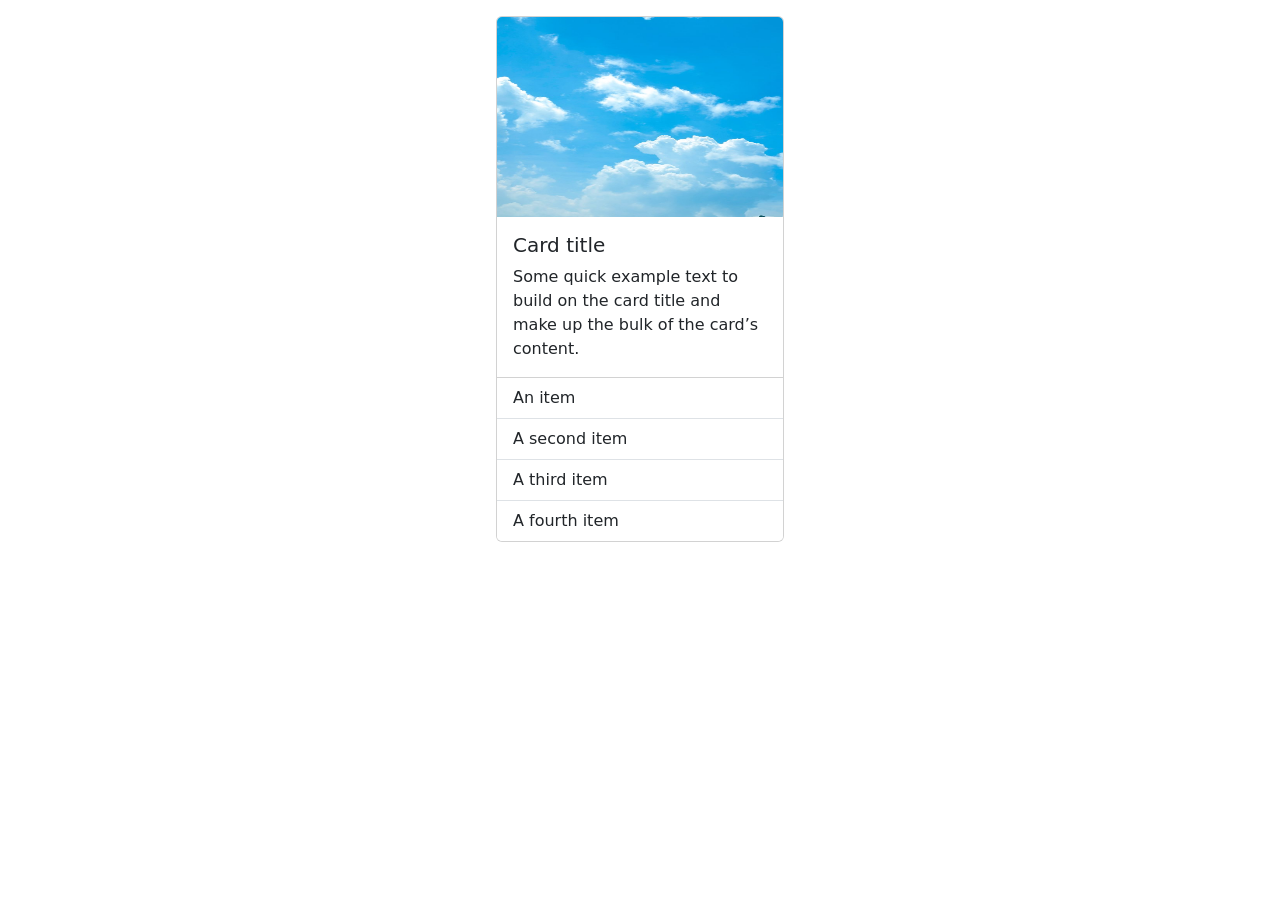
==== WeatherApp/weather.html @ 64f7062c "weather app init" ====
<!doctype html>
<html lang="en">
    <head>
        <meta charset="UTF-8" />
        <meta name="viewport" content="width=device-width, initial-scale=1.0" />
        <link rel="icon" href="Favicon.png" />
        <title>Weather App</title>
        <link href="style.css" rel="stylesheet" />
        <link
            href="https://cdn.jsdelivr.net/npm/bootstrap@5.3.8/dist/css/bootstrap.min.css"
            rel="stylesheet"
            integrity="sha384-sRIl4kxILFvY47J16cr9ZwB07vP4J8+LH7qKQnuqkuIAvNWLzeN8tE5YBujZqJLB"
            crossorigin="anonymous"
        />
    </head>
    <body>
        <div class="card" style="width: 18rem">
            <img
                src="CardImage.jpg"
                class="card-img-top"
                alt="..."
                height="200rem"
            />
            <div class="card-body">
                <h5 class="card-title" id="ProvinceName">Card title</h5>
                <p class="card-text">
                    Some quick example text to build on the card title and make
                    up the bulk of the card’s content.
                </p>
            </div>
            <ul class="list-group list-group-flush">
                <li class="list-group-item">An item</li>
                <li class="list-group-item">A second item</li>
                <li class="list-group-item">A third item</li>
                <li class="list-group-item">A fourth item</li>
            </ul>
        </div>

        <script
            src="https://cdn.jsdelivr.net/npm/bootstrap@5.3.8/dist/js/bootstrap.bundle.min.js"
            integrity="sha384-FKyoEForCGlyvwx9Hj09JcYn3nv7wiPVlz7YYwJrWVcXK/BmnVDxM+D2scQbITxI"
            crossorigin="anonymous"
        ></script>
    </body>
</html>
---- WeatherApp/style.css ----
body {
    display: flex;
    justify-content: center;
    align-items: center;
    padding-top: 1em;
}
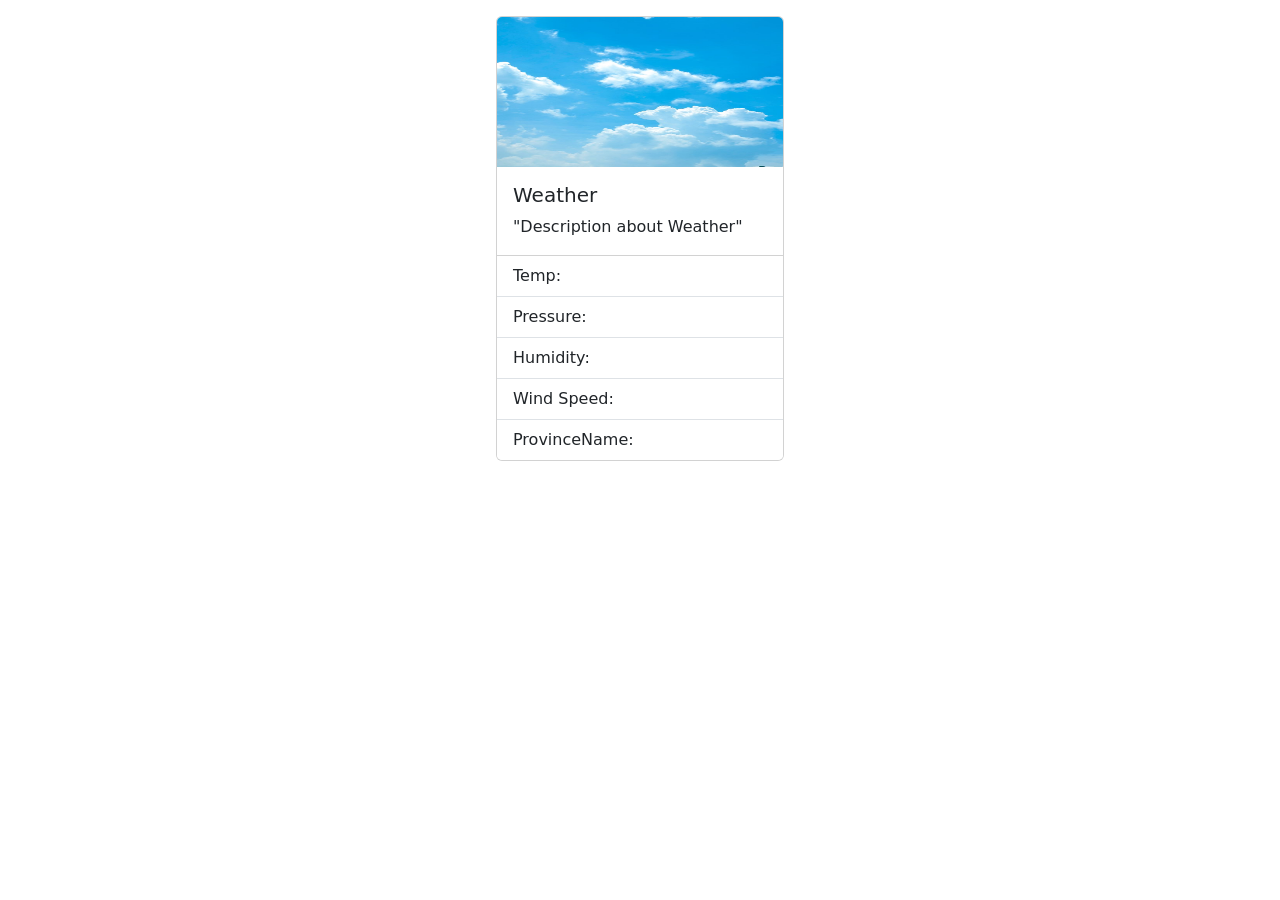
==== commit b8cd9ef5: "implement weather data fetching and display in UI" ====
--- a/WeatherApp/weather.html
+++ b/WeatherApp/weather.html
@@ -19,20 +19,22 @@
                 src="CardImage.jpg"
                 class="card-img-top"
                 alt="..."
-                height="200rem"
+                height="150rem"
             />
             <div class="card-body">
-                <h5 class="card-title" id="ProvinceName">Card title</h5>
-                <p class="card-text">
-                    Some quick example text to build on the card title and make
-                    up the bulk of the card’s content.
+                <h5 class="card-title" id="wSituations">Weather</h5>
+                <p class="card-text" id="wDescription">
+                    "Description about Weather"
                 </p>
             </div>
             <ul class="list-group list-group-flush">
-                <li class="list-group-item">An item</li>
-                <li class="list-group-item">A second item</li>
-                <li class="list-group-item">A third item</li>
-                <li class="list-group-item">A fourth item</li>
+                <li class="list-group-item" id="wTemp">Temp:</li>
+                <li class="list-group-item" id="wPressure">Pressure:</li>
+                <li class="list-group-item" id="wHumidity">Humidity:</li>
+                <li class="list-group-item" id="wWind">Wind Speed:</li>
+                <li class="list-group-item" id="wProvinceName">
+                    ProvinceName:
+                </li>
             </ul>
         </div>
 
@@ -41,5 +43,6 @@
             integrity="sha384-FKyoEForCGlyvwx9Hj09JcYn3nv7wiPVlz7YYwJrWVcXK/BmnVDxM+D2scQbITxI"
             crossorigin="anonymous"
         ></script>
+        <script src="app.js"></script>
     </body>
 </html>
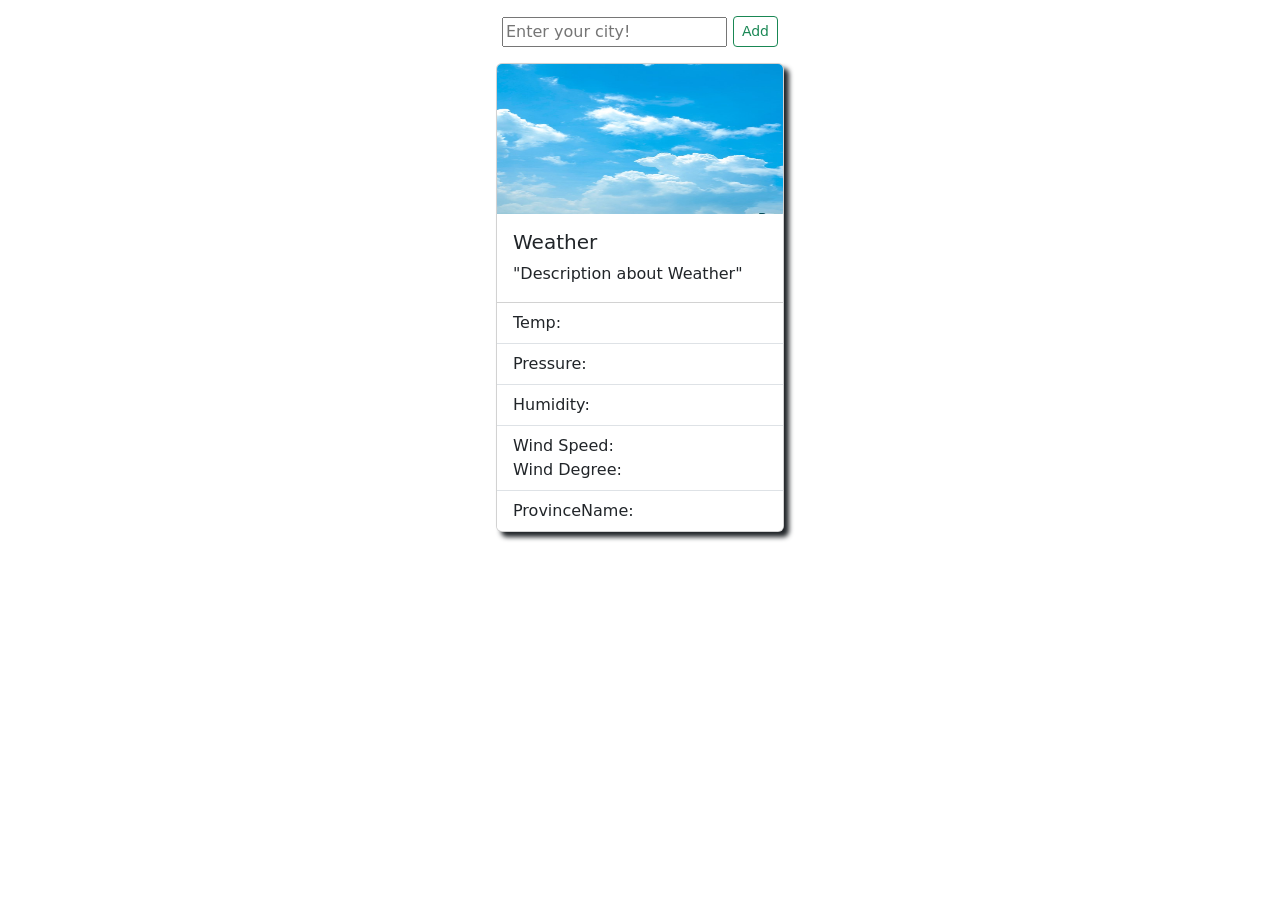
==== commit fa056286: "improved functionality and UI" ====
--- a/WeatherApp/weather.html
+++ b/WeatherApp/weather.html
@@ -14,7 +14,17 @@
         />
     </head>
     <body>
-        <div class="card" style="width: 18rem">
+        <div class="inputDiv">
+            <input id="cityName" type="text" placeholder="Enter your city!" spellcheck="false" />
+            <button
+                id="addBtn"
+                type="button"
+                class="btn btn-outline-success btn-sm"
+            >
+                Add
+            </button>
+        </div>
+        <span class="card" style="width: 18rem">
             <img
                 src="CardImage.jpg"
                 class="card-img-top"
@@ -31,12 +41,14 @@
                 <li class="list-group-item" id="wTemp">Temp:</li>
                 <li class="list-group-item" id="wPressure">Pressure:</li>
                 <li class="list-group-item" id="wHumidity">Humidity:</li>
-                <li class="list-group-item" id="wWind">Wind Speed:</li>
+                <li class="list-group-item" id="wWind">
+                    Wind Speed: <br />Wind Degree:
+                </li>
                 <li class="list-group-item" id="wProvinceName">
                     ProvinceName:
                 </li>
             </ul>
-        </div>
+        </span>
 
         <script
             src="https://cdn.jsdelivr.net/npm/bootstrap@5.3.8/dist/js/bootstrap.bundle.min.js"
--- a/WeatherApp/style.css
+++ b/WeatherApp/style.css
@@ -1,6 +1,30 @@
-body {
+html {
     display: flex;
     justify-content: center;
     align-items: center;
-    padding-top: 1em;
 }
+
+.card {
+    margin-top: 1rem;
+}
+input {
+    width: 100%;
+    max-width: 225px;
+}
+
+input:focus {
+    outline: none;
+    border: 1px solid rgba(25, 135, 84, 0.5);
+    box-shadow: 0 0 2px rgba(25, 135, 84, 1);
+}
+.inputDiv {
+    margin-top: 1rem;
+    display: flex;
+    justify-content: space-evenly;
+    align-items: center;
+    flex-wrap: wrap;
+}
+
+.card {
+    box-shadow: 5px 5px 5px #212529;
+}
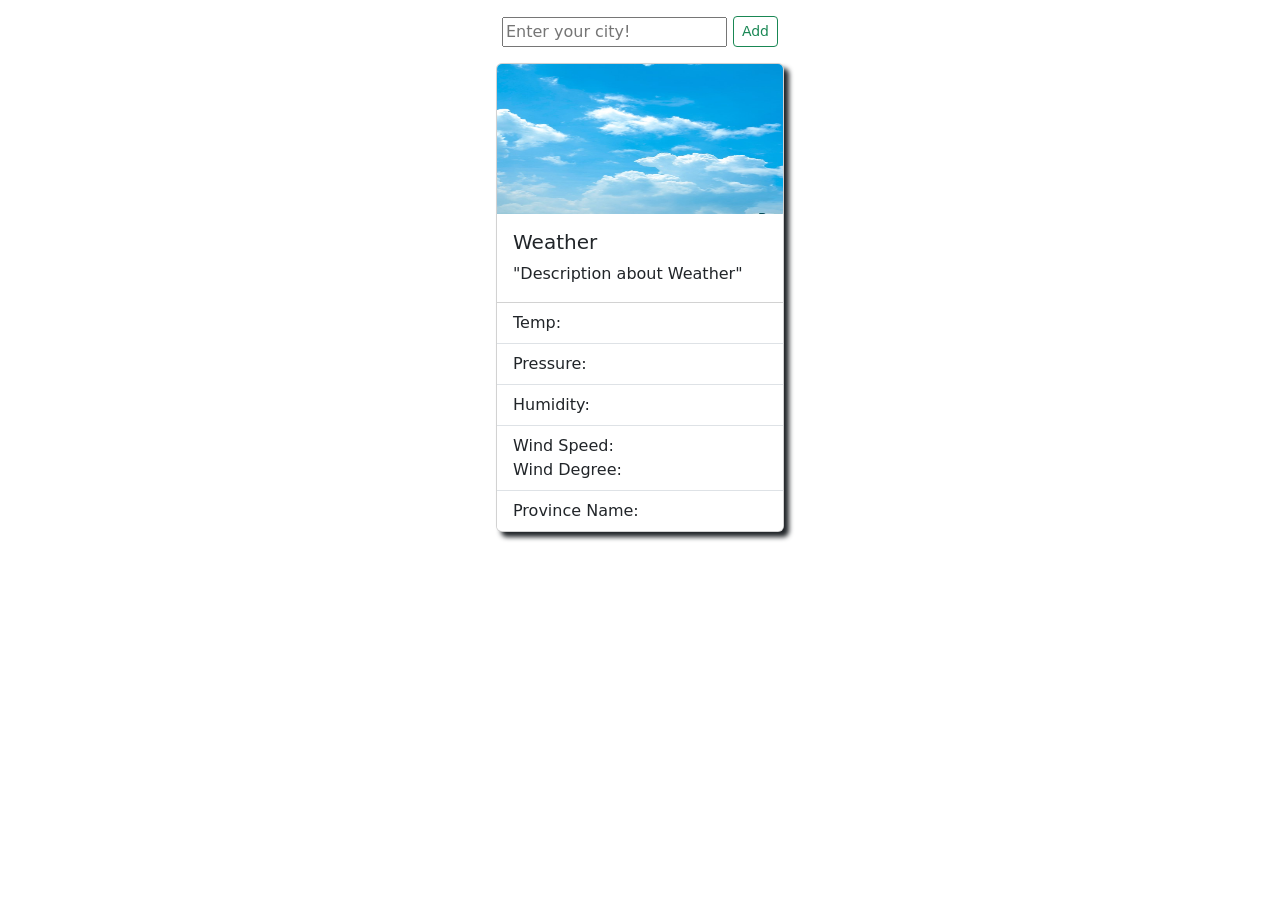
==== commit 0474c08a: "else condition changed" ====
--- a/WeatherApp/weather.html
+++ b/WeatherApp/weather.html
@@ -15,7 +15,12 @@
     </head>
     <body>
         <div class="inputDiv">
-            <input id="cityName" type="text" placeholder="Enter your city!" spellcheck="false" />
+            <input
+                id="cityName"
+                type="text"
+                placeholder="Enter your city!"
+                spellcheck="false"
+            />
             <button
                 id="addBtn"
                 type="button"
@@ -45,7 +50,7 @@
                     Wind Speed: <br />Wind Degree:
                 </li>
                 <li class="list-group-item" id="wProvinceName">
-                    ProvinceName:
+                    Province Name:
                 </li>
             </ul>
         </span>
